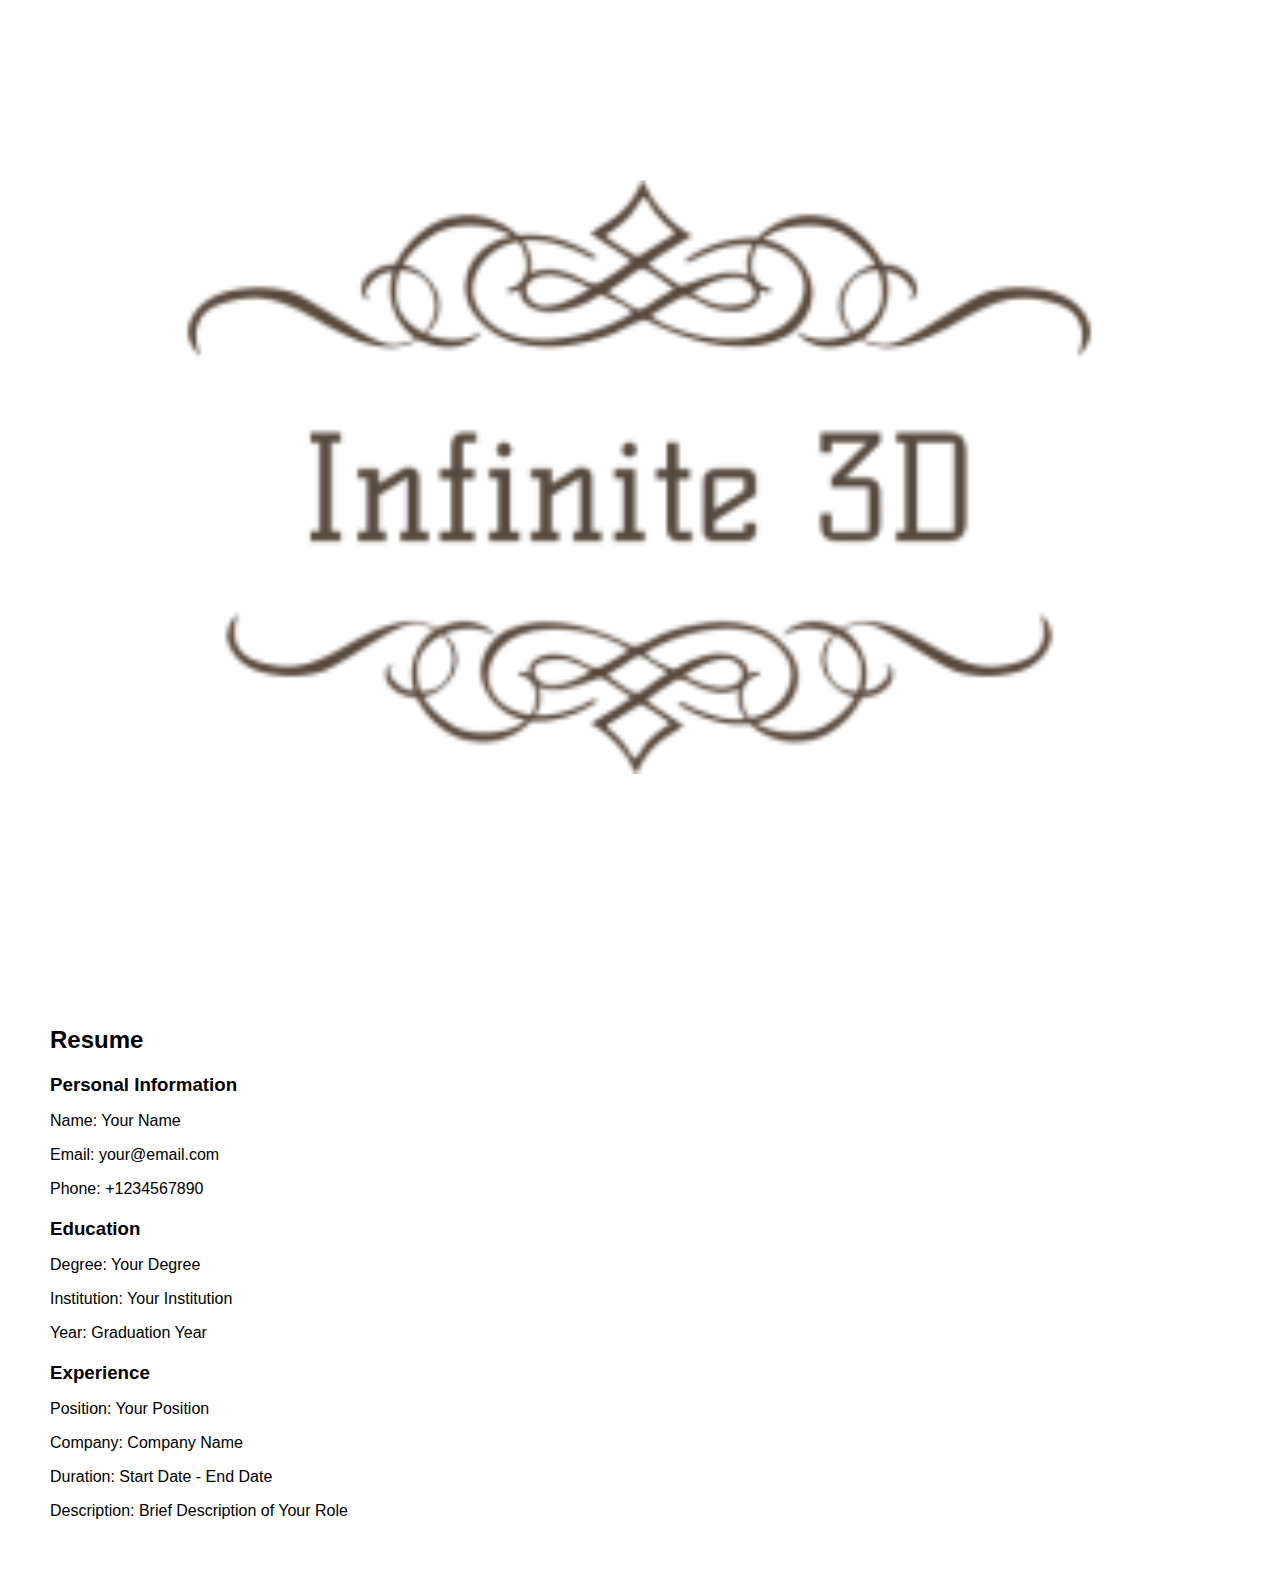
==== index.html @ 16d79844 "Add files via upload" ====
<!DOCTYPE html>
<html lang="en">
<head>
    <meta charset="UTF-8">
    <meta name="viewport" content="width=device-width, initial-scale=1.0">
    <title>My Resume</title>
    <link rel="stylesheet" href="styles.css">
</head>
<body>
    <!-- Image Section -->
    <section id="image-section">
        <img src="Image.png" alt="Your Image">
    </section>

    <!-- Resume Section -->
    <section id="resume-section">
        <h2>Resume</h2>
        <div class="resume-item">
            <h3>Personal Information</h3>
            <p>Name: Your Name</p>
            <p>Email: your@email.com</p>
            <p>Phone: +1234567890</p>
        </div>
        <div class="resume-item">
            <h3>Education</h3>
            <p>Degree: Your Degree</p>
            <p>Institution: Your Institution</p>
            <p>Year: Graduation Year</p>
        </div>
        <div class="resume-item">
            <h3>Experience</h3>
            <p>Position: Your Position</p>
            <p>Company: Company Name</p>
            <p>Duration: Start Date - End Date</p>
            <p>Description: Brief Description of Your Role</p>
        </div>
        <!-- Add more sections for skills, projects, etc. as needed -->
    </section>
</body>
</html>
---- styles.css ----
/* styles.css */
body {
    font-family: Arial, sans-serif;
    margin: 0;
    padding: 0;
}

#image-section {
    text-align: center;
    padding: 50px 0;
}

#image-section img {
    max-width: 100%;
}

#resume-section {
    padding: 50px;
}

.resume-item {
    margin-bottom: 20px;
}

.resume-item h3 {
    margin-bottom: 10px;
}
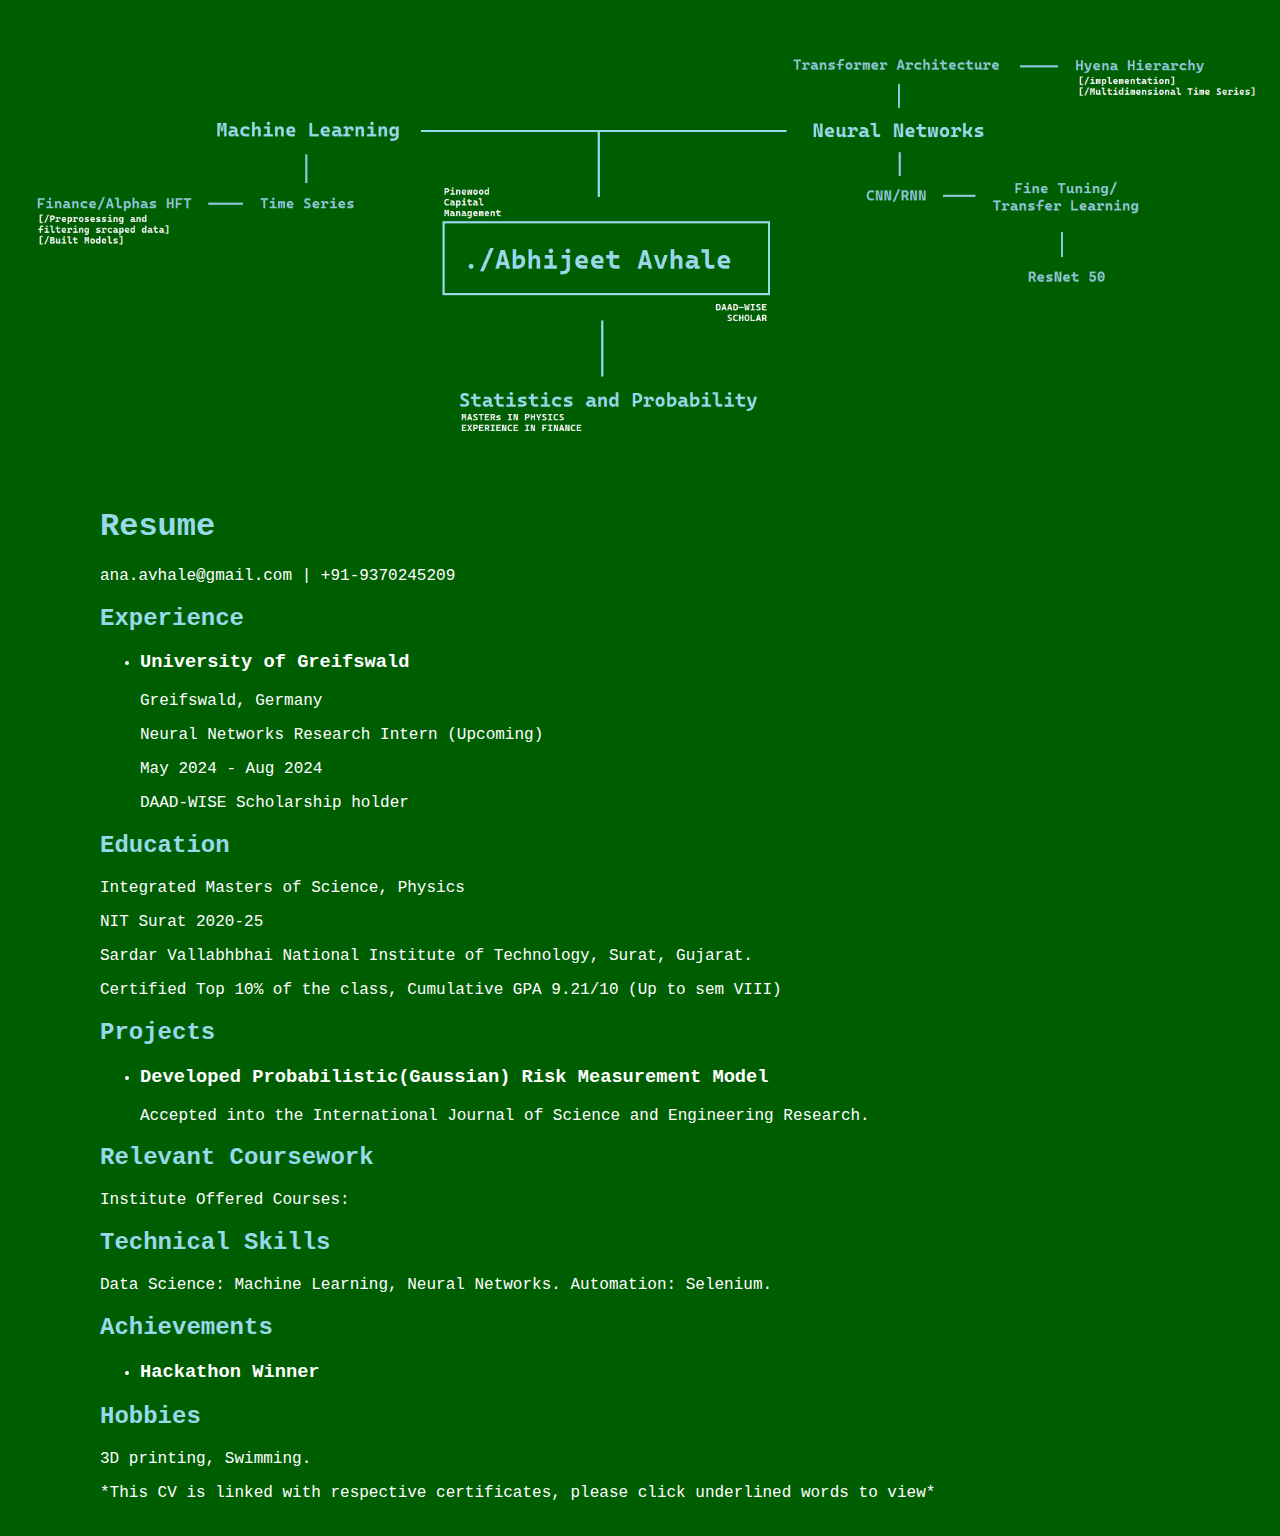
==== commit a5a48990: "Add files via upload" ====
--- a/index.html
+++ b/index.html
@@ -3,7 +3,7 @@
 <head>
     <meta charset="UTF-8">
     <meta name="viewport" content="width=device-width, initial-scale=1.0">
-    <title>My Resume</title>
+    <title>Abhijeet Avhale - Resume</title>
     <link rel="stylesheet" href="styles.css">
 </head>
 <body>
@@ -11,30 +11,89 @@
     <section id="image-section">
         <img src="Image.png" alt="Your Image">
     </section>
+    <!-- Main Content -->
+    <div class="container">
+        <!-- Header Section -->
+        <header>
+            <h1>Resume</h1>
+            <p>ana.avhale@gmail.com | +91-9370245209</p>
+        </header>
 
-    <!-- Resume Section -->
-    <section id="resume-section">
-        <h2>Resume</h2>
-        <div class="resume-item">
-            <h3>Personal Information</h3>
-            <p>Name: Your Name</p>
-            <p>Email: your@email.com</p>
-            <p>Phone: +1234567890</p>
-        </div>
-        <div class="resume-item">
-            <h3>Education</h3>
-            <p>Degree: Your Degree</p>
-            <p>Institution: Your Institution</p>
-            <p>Year: Graduation Year</p>
-        </div>
-        <div class="resume-item">
-            <h3>Experience</h3>
-            <p>Position: Your Position</p>
-            <p>Company: Company Name</p>
-            <p>Duration: Start Date - End Date</p>
-            <p>Description: Brief Description of Your Role</p>
-        </div>
-        <!-- Add more sections for skills, projects, etc. as needed -->
-    </section>
+        <!-- Experience Section -->
+        <section>
+            <h2>Experience</h2>
+            <ul>
+                <li>
+                    <h3>University of Greifswald</h3>
+                    <p>Greifswald, Germany</p>
+                    <p>Neural Networks Research Intern (Upcoming)</p>
+                    <p>May 2024 - Aug 2024</p>
+                    <p>DAAD-WISE Scholarship holder</p>
+                    <!-- Add more details as needed -->
+                </li>
+                <!-- Add more experience items -->
+            </ul>
+        </section>
+
+        <!-- Education Section -->
+        <section>
+            <h2>Education</h2>
+            <p>Integrated Masters of Science, Physics</p>
+            <p>NIT Surat 2020-25</p>
+            <p>Sardar Vallabhbhai National Institute of Technology, Surat, Gujarat.</p>
+            <p>Certified Top 10% of the class, Cumulative GPA 9.21/10 (Up to sem VIII)</p>
+            <!-- Add more details as needed -->
+        </section>
+
+        <!-- Projects Section -->
+        <section>
+            <h2>Projects</h2>
+            <ul>
+                <li>
+                    <h3>Developed Probabilistic(Gaussian) Risk Measurement Model</h3>
+                    <p>Accepted into the International Journal of Science and Engineering Research.</p>
+                    <!-- Add more details as needed -->
+                </li>
+                <!-- Add more project items -->
+            </ul>
+        </section>
+
+        <!-- Relevant Coursework Section -->
+        <section>
+            <h2>Relevant Coursework</h2>
+            <p>Institute Offered Courses:</p>
+            <!-- Add more details as needed -->
+        </section>
+
+        <!-- Technical Skills Section -->
+        <section>
+            <h2>Technical Skills</h2>
+            <p>Data Science: Machine Learning, Neural Networks. Automation: Selenium.</p>
+            <!-- Add more details as needed -->
+        </section>
+
+        <!-- Achievements Section -->
+        <section>
+            <h2>Achievements</h2>
+            <ul>
+                <li>
+                    <h3>Hackathon Winner</h3>
+                    <!-- Add more details as needed -->
+                </li>
+                <!-- Add more achievement items -->
+            </ul>
+        </section>
+
+        <!-- Hobbies Section -->
+        <section>
+            <h2>Hobbies</h2>
+            <p>3D printing, Swimming.</p>
+        </section>
+
+        <!-- Footer Section -->
+        <footer>
+            <p>*This CV is linked with respective certificates, please click underlined words to view*</p>
+        </footer>
+    </div>
 </body>
 </html>
--- a/styles.css
+++ b/styles.css
@@ -1,13 +1,23 @@
 /* styles.css */
 body {
-    font-family: Arial, sans-serif;
+    font-family: 'Cascadia Mono', monospace;
     margin: 0;
     padding: 0;
+    background-color: #005e02; 
+    color: #ffffff;
+}
+
+.container {
+    padding-left: 100px; 
+}
+
+h1, h2 {
+    color: #99d9ea; 
 }
 
 #image-section {
     text-align: center;
-    padding: 50px 0;
+    padding: 20px 0;
 }
 
 #image-section img {
@@ -15,7 +25,7 @@
 }
 
 #resume-section {
-    padding: 50px;
+    padding: 60px;
 }
 
 .resume-item {
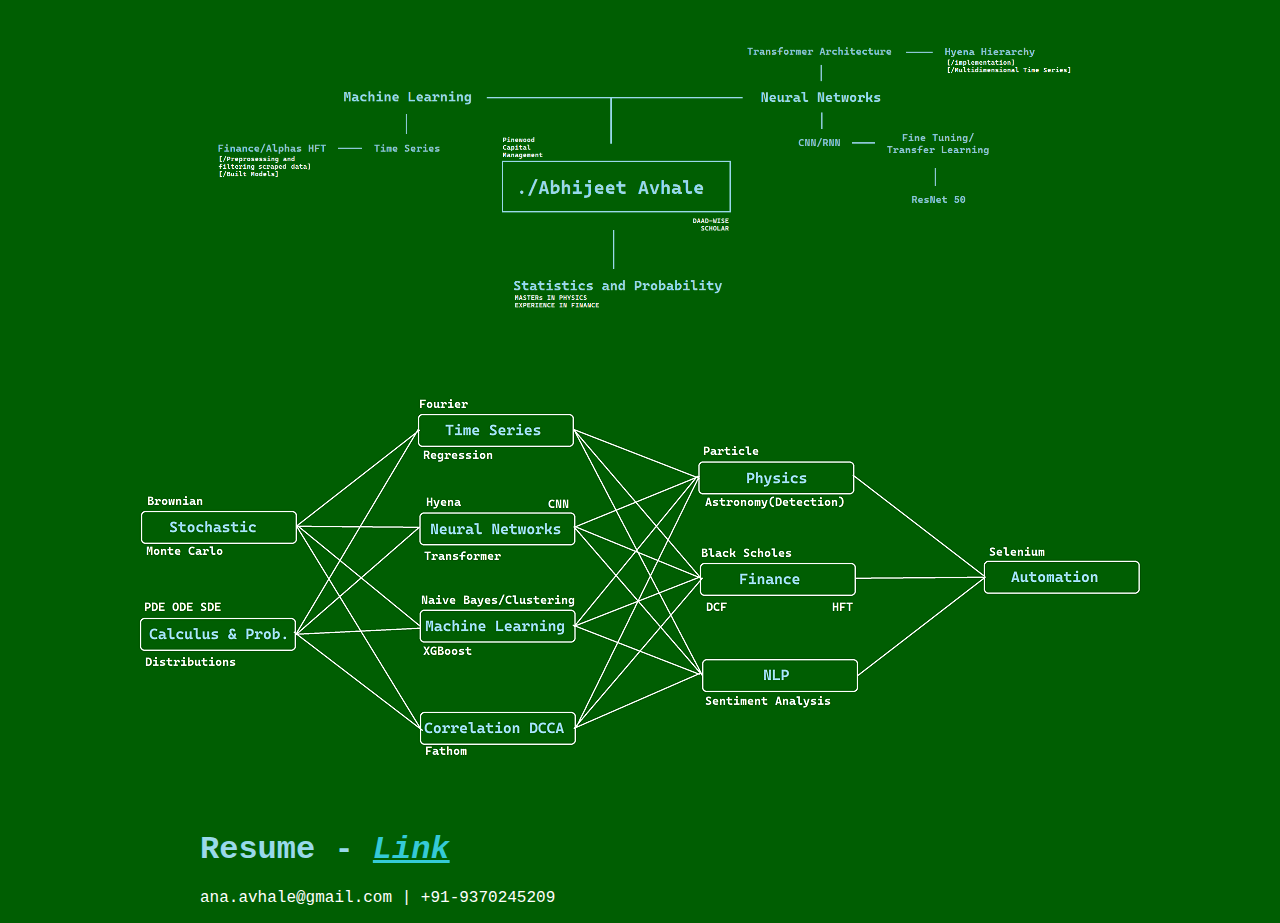
==== commit fdd1732f: "Add files via upload" ====
--- a/index.html
+++ b/index.html
@@ -5,95 +5,27 @@
     <meta name="viewport" content="width=device-width, initial-scale=1.0">
     <title>Abhijeet Avhale - Resume</title>
     <link rel="stylesheet" href="styles.css">
+    <style>
+        /* Additional CSS for changing the link color */
+        a {
+            color: rgb(53, 202, 215); /* Change this to the color you want */
+            font-style: italic;
+        }
+    </style>
 </head>
 <body>
     <!-- Image Section -->
-    <section id="image-section">
+    <section id="image-section1">
         <img src="Image.png" alt="Your Image">
+    </section>
+    <!-- Image Section -->
+    <section id="image-section2">
+        <img src="NN.png" alt="Your Image">
     </section>
     <!-- Main Content -->
     <div class="container">
         <!-- Header Section -->
         <header>
-            <h1>Resume</h1>
+            <h1>Resume - <a href="https://docs.google.com/document/d/1JC5npN47LvaY7x0eI6A0VIjFo0DccyLorecNiRO2a-c/edit?usp=sharing">Link</a></h1>
             <p>ana.avhale@gmail.com | +91-9370245209</p>
         </header>
-
-        <!-- Experience Section -->
-        <section>
-            <h2>Experience</h2>
-            <ul>
-                <li>
-                    <h3>University of Greifswald</h3>
-                    <p>Greifswald, Germany</p>
-                    <p>Neural Networks Research Intern (Upcoming)</p>
-                    <p>May 2024 - Aug 2024</p>
-                    <p>DAAD-WISE Scholarship holder</p>
-                    <!-- Add more details as needed -->
-                </li>
-                <!-- Add more experience items -->
-            </ul>
-        </section>
-
-        <!-- Education Section -->
-        <section>
-            <h2>Education</h2>
-            <p>Integrated Masters of Science, Physics</p>
-            <p>NIT Surat 2020-25</p>
-            <p>Sardar Vallabhbhai National Institute of Technology, Surat, Gujarat.</p>
-            <p>Certified Top 10% of the class, Cumulative GPA 9.21/10 (Up to sem VIII)</p>
-            <!-- Add more details as needed -->
-        </section>
-
-        <!-- Projects Section -->
-        <section>
-            <h2>Projects</h2>
-            <ul>
-                <li>
-                    <h3>Developed Probabilistic(Gaussian) Risk Measurement Model</h3>
-                    <p>Accepted into the International Journal of Science and Engineering Research.</p>
-                    <!-- Add more details as needed -->
-                </li>
-                <!-- Add more project items -->
-            </ul>
-        </section>
-
-        <!-- Relevant Coursework Section -->
-        <section>
-            <h2>Relevant Coursework</h2>
-            <p>Institute Offered Courses:</p>
-            <!-- Add more details as needed -->
-        </section>
-
-        <!-- Technical Skills Section -->
-        <section>
-            <h2>Technical Skills</h2>
-            <p>Data Science: Machine Learning, Neural Networks. Automation: Selenium.</p>
-            <!-- Add more details as needed -->
-        </section>
-
-        <!-- Achievements Section -->
-        <section>
-            <h2>Achievements</h2>
-            <ul>
-                <li>
-                    <h3>Hackathon Winner</h3>
-                    <!-- Add more details as needed -->
-                </li>
-                <!-- Add more achievement items -->
-            </ul>
-        </section>
-
-        <!-- Hobbies Section -->
-        <section>
-            <h2>Hobbies</h2>
-            <p>3D printing, Swimming.</p>
-        </section>
-
-        <!-- Footer Section -->
-        <footer>
-            <p>*This CV is linked with respective certificates, please click underlined words to view*</p>
-        </footer>
-    </div>
-</body>
-</html>
--- a/styles.css
+++ b/styles.css
@@ -8,19 +8,28 @@
 }
 
 .container {
-    padding-left: 100px; 
+    padding-left: 200px; 
 }
 
 h1, h2 {
     color: #99d9ea; 
 }
 
-#image-section {
+#image-section1 {
     text-align: center;
     padding: 20px 0;
 }
 
-#image-section img {
+#image-section1 img {
+    max-width: 70%;
+}
+
+#image-section2 {
+    text-align: center;
+    padding: 20px 0;
+}
+
+#image-section2 img {
     max-width: 100%;
 }
 
